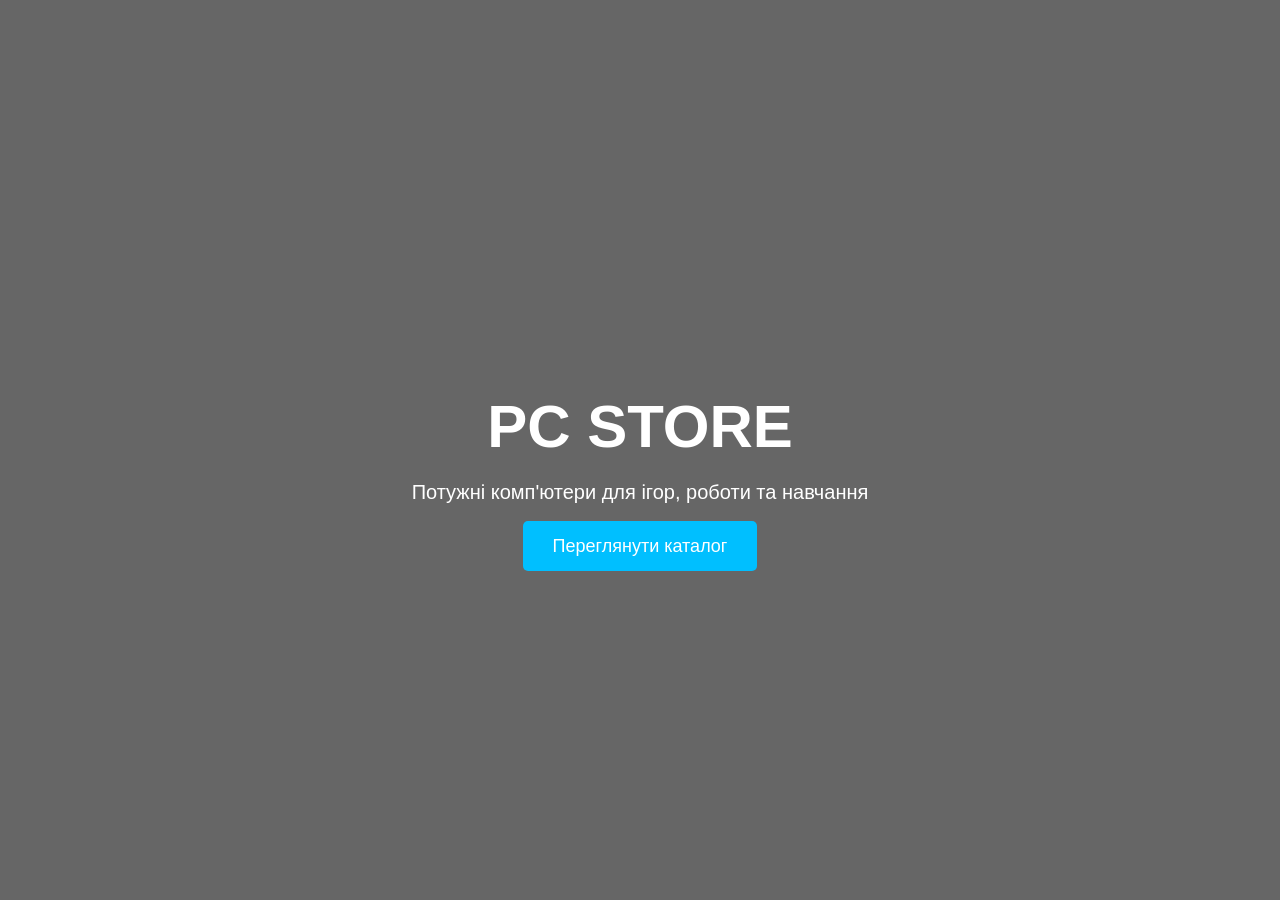
==== index.html @ 925d04f3 "додоав першу секцію ліпьаіьповпоф" ====
<!DOCTYPE html>
<html lang="en">
<head>
    <meta charset="UTF-8">
    <meta name="viewport" content="width=device-width, initial-scale=1.0">
    <title>Document</title>
    <link rel="stylesheet" href="./style.css">
</head>
<body>
    <section class="hero">
    <div>
        <h1>PC STORE</h1>
        <p>Потужні комп'ютери для ігор, роботи та навчання</p>
        <a href="#catalog" class="btn">Переглянути каталог</a>
    </div>
</section>
</body>
</html>
---- style.css ----
body{
  font-size: 20px;
  font-family: Sans-Serif;
  margin: 0%;
}

.hero{
    height:100vh;
    background: linear-gradient(rgba(0,0,0,0.6), rgba(0,0,0,0.6)),
    url("https://artline.ua/storage/images/editor/editor_1598866223599203_0.jpg");
    background-size:cover;
    background-position:center;

    display:flex;
    align-items:center;
    justify-content:center;
    text-align:center;
    color:white;
}

.hero h1{
    font-size:60px;
    margin-bottom:20px;
}

.hero p{
    font-size:20px;
    margin-bottom:30px;
}

.btn{
    background:#00bfff;
    color:white;
    padding:15px 30px;
    text-decoration:none;
    border-radius:5px;
    font-size:18px;
}

.btn:hover{
    background:#009acd;
}
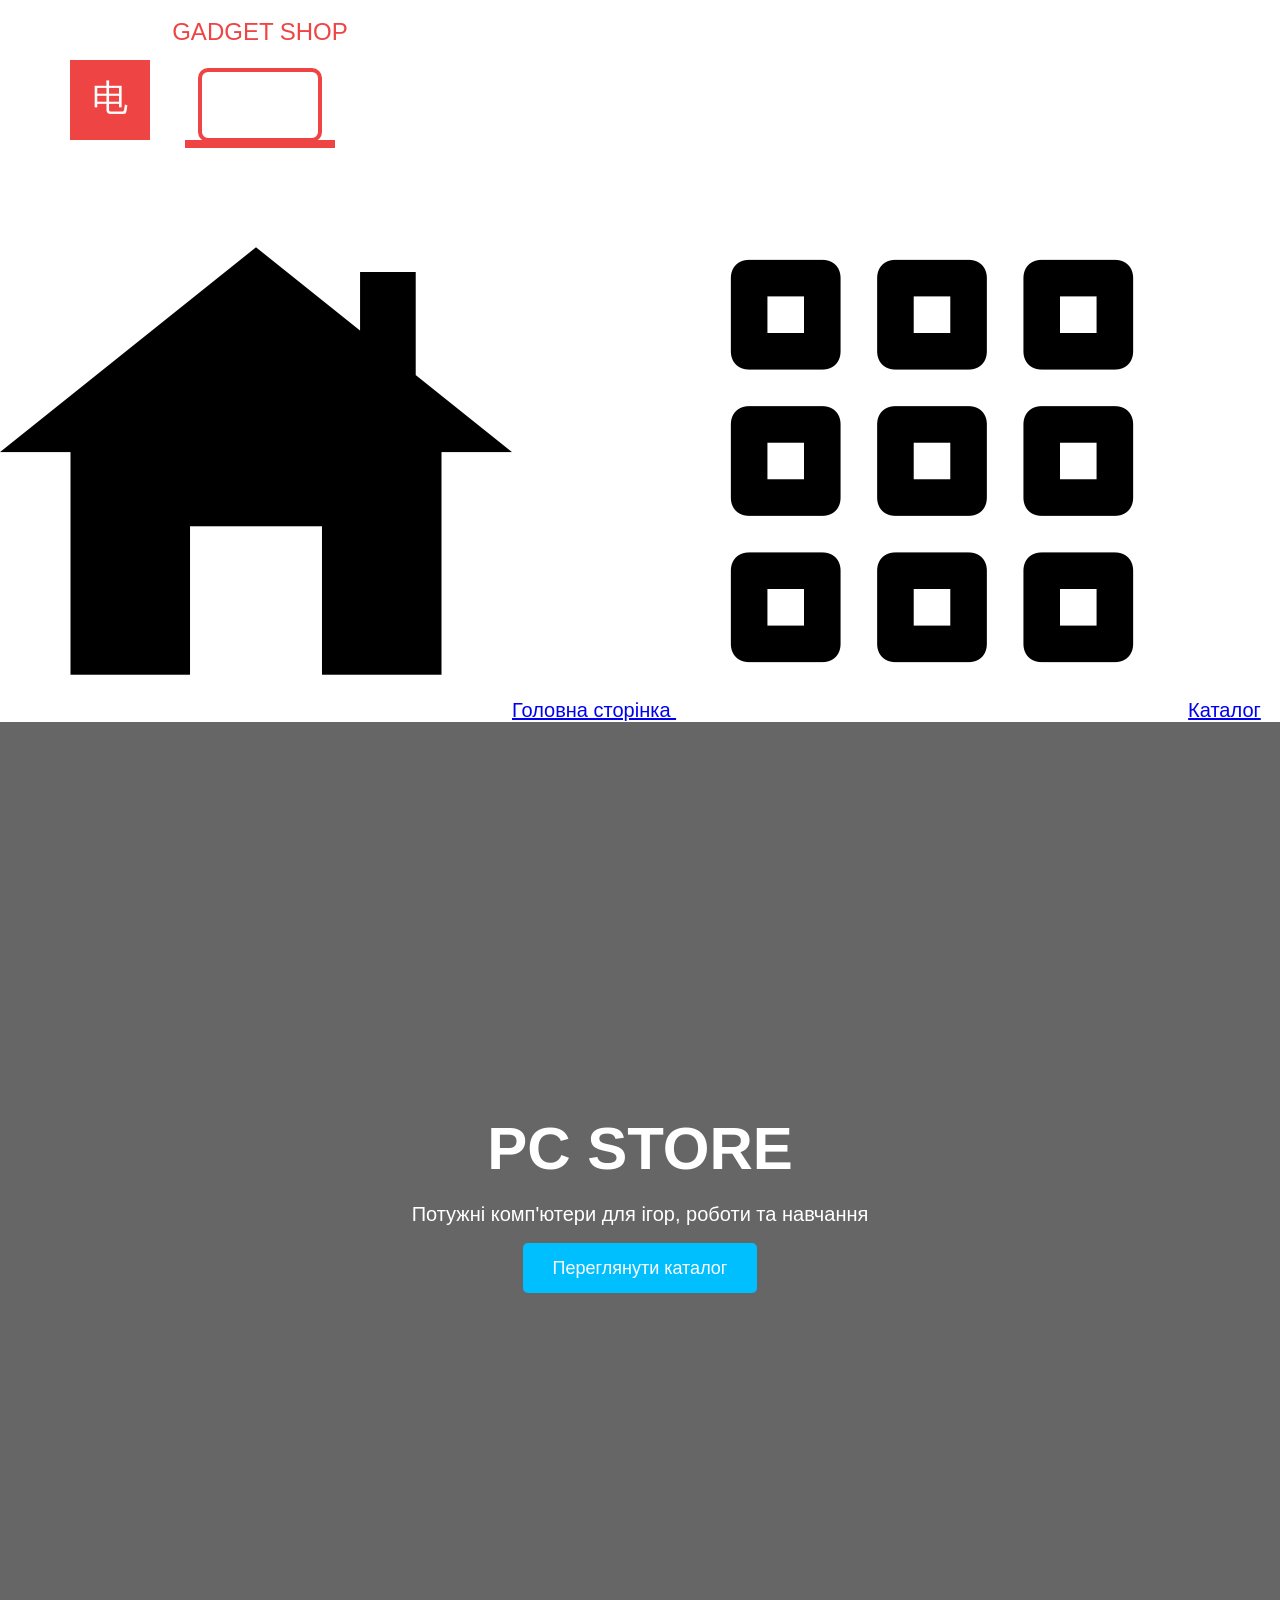
==== commit 7904e6bc: "додав навігацію" ====
--- a/index.html
+++ b/index.html
@@ -7,6 +7,22 @@
     <link rel="stylesheet" href="./style.css">
 </head>
 <body>
+    <header class="header">
+        <div class="container">
+            <div class="header-top">
+                <img src="logoJVCRPT.svg" alt="JVCRPT Logo" class="header-top-logo">
+
+                <nav class="nav">
+                    <a href="/homepage.html#" class="nav-link">
+                        <img src="homepage.png" alt="">Головна сторінка
+                    </a>
+                    <a href="/catalog.html#" class="nav-link">
+                        <img src="pics/catalog.png" alt="">Каталог
+                    </a>
+                </nav>
+            </div>
+        </div>
+    </header>
     <section class="hero">
     <div>
         <h1>PC STORE</h1>
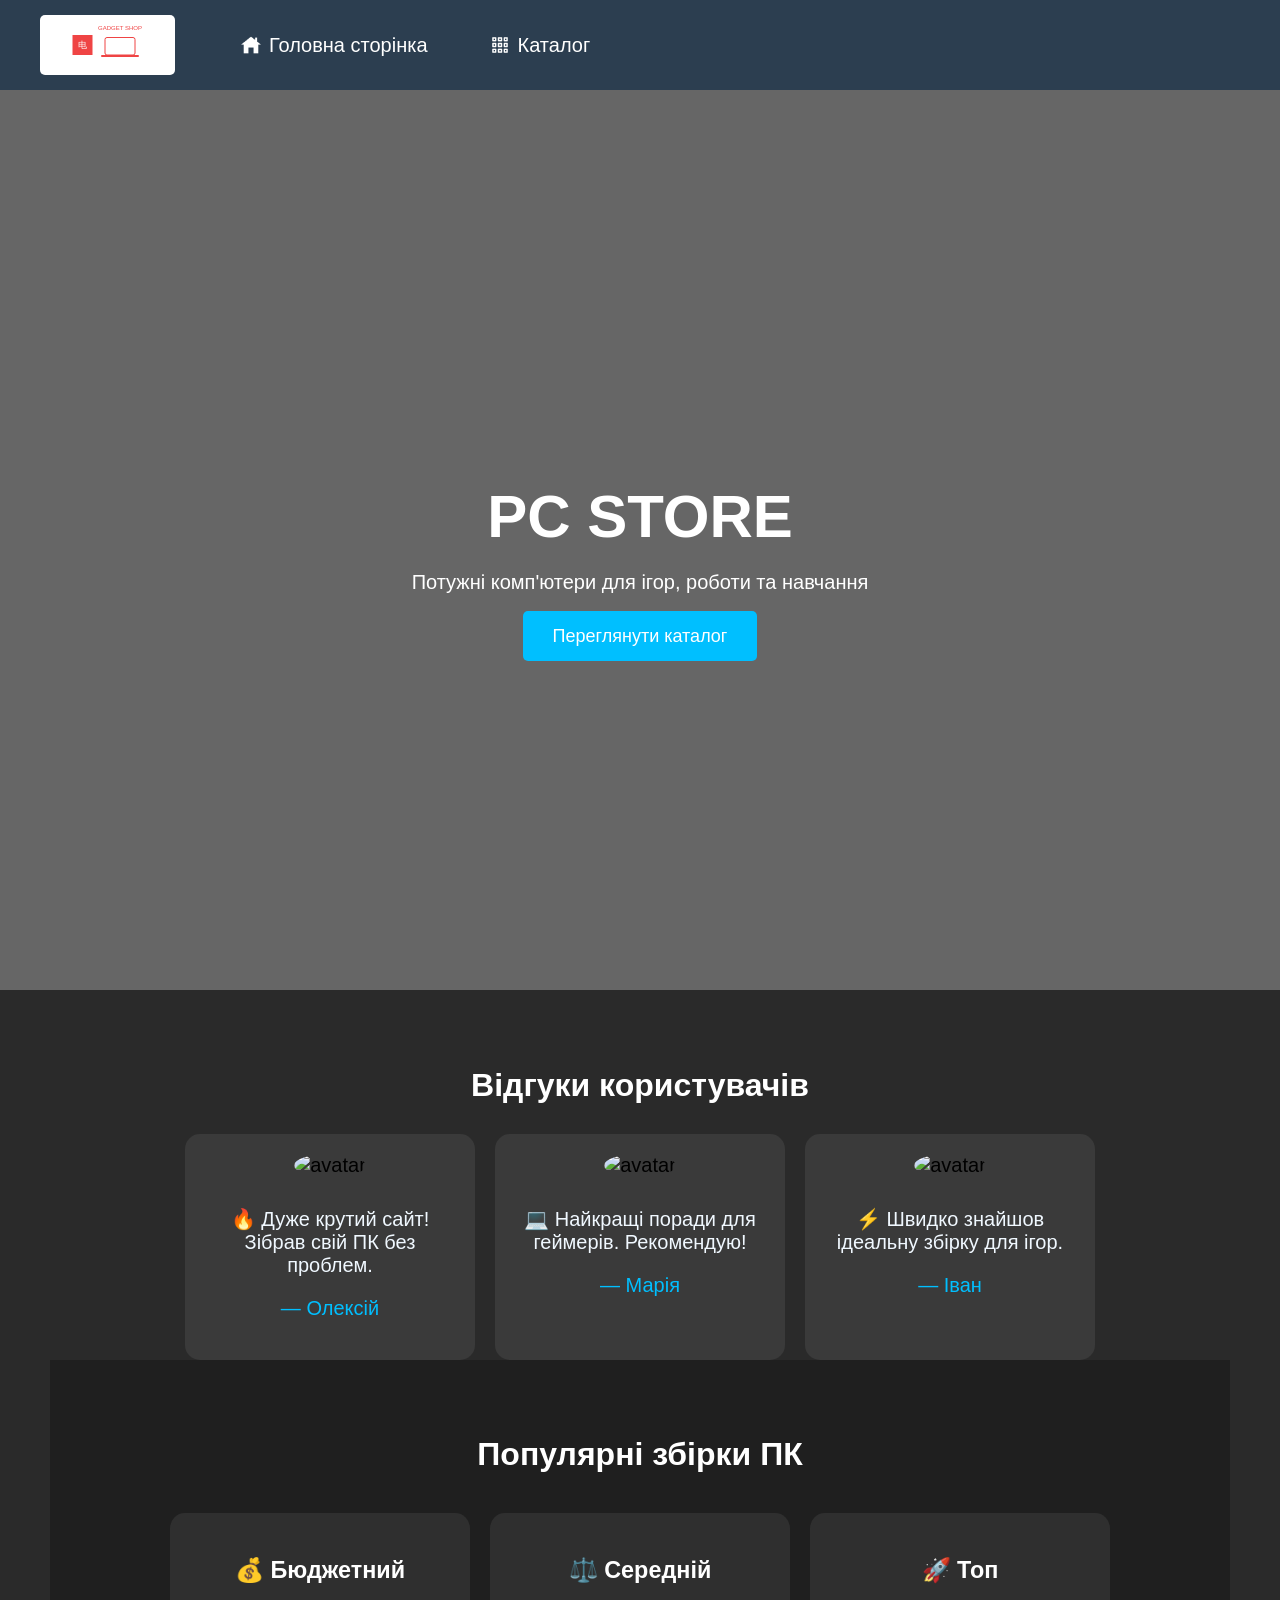
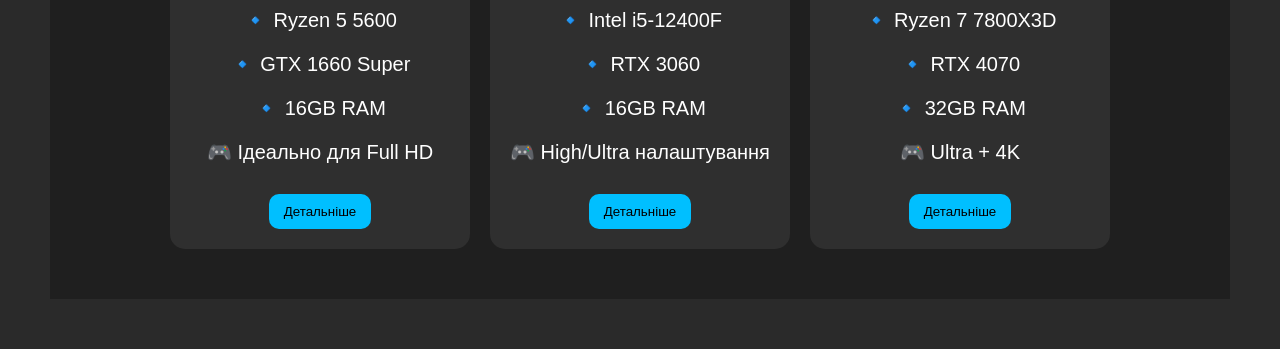
==== commit 81606868: "cvvdvfsf" ====
--- a/index.html
+++ b/index.html
@@ -13,7 +13,7 @@
                 <img src="logoJVCRPT.svg" alt="JVCRPT Logo" class="header-top-logo">
 
                 <nav class="nav">
-                    <a href="/homepage.html#" class="nav-link">
+                    <a href="/index.html#" class="nav-link">
                         <img src="homepage.png" alt="">Головна сторінка
                     </a>
                     <a href="/catalog.html#" class="nav-link">
@@ -30,5 +30,79 @@
         <a href="#catalog" class="btn">Переглянути каталог</a>
     </div>
 </section>
+<section class="reviews-section" style="background-color: #2a2a2a; padding: 50px; text-align: center;">
+
+    <h2 class="reviews-title" style="font-size: 32px; margin-bottom: 30px; color: white;">
+        Відгуки користувачів
+    </h2>
+
+    <div class="reviews-container" style="display: flex; justify-content: center; gap: 20px; flex-wrap: wrap;">
+
+        <div class="review-card" style="background: #3a3a3a; padding: 20px; border-radius: 15px; width: 250px;">
+            <img src="https://i.pravatar.cc/80?img=1" alt="avatar" style="border-radius: 50%; margin-bottom: 10px;">
+            <p class="review-text">🔥 Дуже крутий сайт! Зібрав свій ПК без проблем.</p>
+            <p class="review-author" style="color: #00bfff;">— Олексій</p>
+        </div>
+
+        <div class="review-card" style="background: #3a3a3a; padding: 20px; border-radius: 15px; width: 250px;">
+            <img src="https://i.pravatar.cc/80?img=2" alt="avatar" style="border-radius: 50%; margin-bottom: 10px;">
+            <p class="review-text">💻 Найкращі поради для геймерів. Рекомендую!</p>
+            <p class="review-author" style="color: #00bfff;">— Марія</p>
+        </div>
+
+        <div class="review-card" style="background: #3a3a3a; padding: 20px; border-radius: 15px; width: 250px;">
+            <img src="https://i.pravatar.cc/80?img=3" alt="avatar" style="border-radius: 50%; margin-bottom: 10px;">
+            <p class="review-text">⚡ Швидко знайшов ідеальну збірку для ігор.</p>
+            <p class="review-author" style="color: #00bfff;">— Іван</p>
+        </div>
+
+    </div>
+<section style="background-color: #1f1f1f; padding: 50px; text-align: center; color: white;">
+
+    <h2 style="font-size: 32px; margin-bottom: 40px;">Популярні збірки ПК</h2>
+
+    <div style="display: flex; justify-content: center; gap: 20px; flex-wrap: wrap;">
+
+        <!-- Бюджетний ПК -->
+        <div style="background: #2f2f2f; padding: 20px; border-radius: 15px; width: 260px;">
+            <h3>💰 Бюджетний</h3>
+            <p>🔹 Ryzen 5 5600</p>
+            <p>🔹 GTX 1660 Super</p>
+            <p>🔹 16GB RAM</p>
+            <p>🎮 Ідеально для Full HD</p>
+            <button style="margin-top: 10px; padding: 10px 15px; border: none; border-radius: 10px; background: #00bfff; color: black; cursor: pointer;">
+                Детальніше
+            </button>
+        </div>
+
+        <!-- Середній ПК -->
+        <div style="background: #2f2f2f; padding: 20px; border-radius: 15px; width: 260px;">
+            <h3>⚖️ Середній</h3>
+            <p>🔹 Intel i5-12400F</p>
+            <p>🔹 RTX 3060</p>
+            <p>🔹 16GB RAM</p>
+            <p>🎮 High/Ultra налаштування</p>
+            <button style="margin-top: 10px; padding: 10px 15px; border: none; border-radius: 10px; background: #00bfff; color: black; cursor: pointer;">
+                Детальніше
+            </button>
+        </div>
+
+        <!-- Топ ПК -->
+        <div style="background: #2f2f2f; padding: 20px; border-radius: 15px; width: 260px;">
+            <h3>🚀 Топ</h3>
+            <p>🔹 Ryzen 7 7800X3D</p>
+            <p>🔹 RTX 4070</p>
+            <p>🔹 32GB RAM</p>
+            <p>🎮 Ultra + 4K</p>
+            <button style="margin-top: 10px; padding: 10px 15px; border: none; border-radius: 10px; background: #00bfff; color: black; cursor: pointer;">
+                Детальніше
+            </button>
+        </div>
+
+    </div>
+
+</section>
+</section>
 </body>
-</html>+</html>
+
--- a/style.css
+++ b/style.css
@@ -39,4 +39,58 @@
 
 .btn:hover{
     background:#009acd;
+}
+
+.container {
+    max-width: 1200px;
+    margin: 0 auto;
+    padding: 0 20px;
+}
+
+/* Header */
+.header {
+    background: #2c3e50;
+    padding: 15px 0;
+}
+
+.header-top {
+    display: flex;
+    align-items: center;
+    gap: 50px;
+}
+
+.header-top-logo {
+    height: 50px;
+    background: white;
+    padding: 5px 15px;
+    border-radius: 5px;
+}
+
+.nav {
+    display: flex;
+    gap: 30px;
+}
+
+.nav-link {
+    color: white;
+    text-decoration: none;
+    display: flex;
+    align-items: center;
+    gap: 8px;
+    padding: 8px 16px;
+}
+
+.nav-link:hover {
+    background: #34495e;
+    border-radius: 5px;
+}
+
+.nav-link img {
+    width: 20px;
+    height: 20px;
+    filter: invert(1);
+}
+
+.review-text{
+    color: aliceblue;
 }
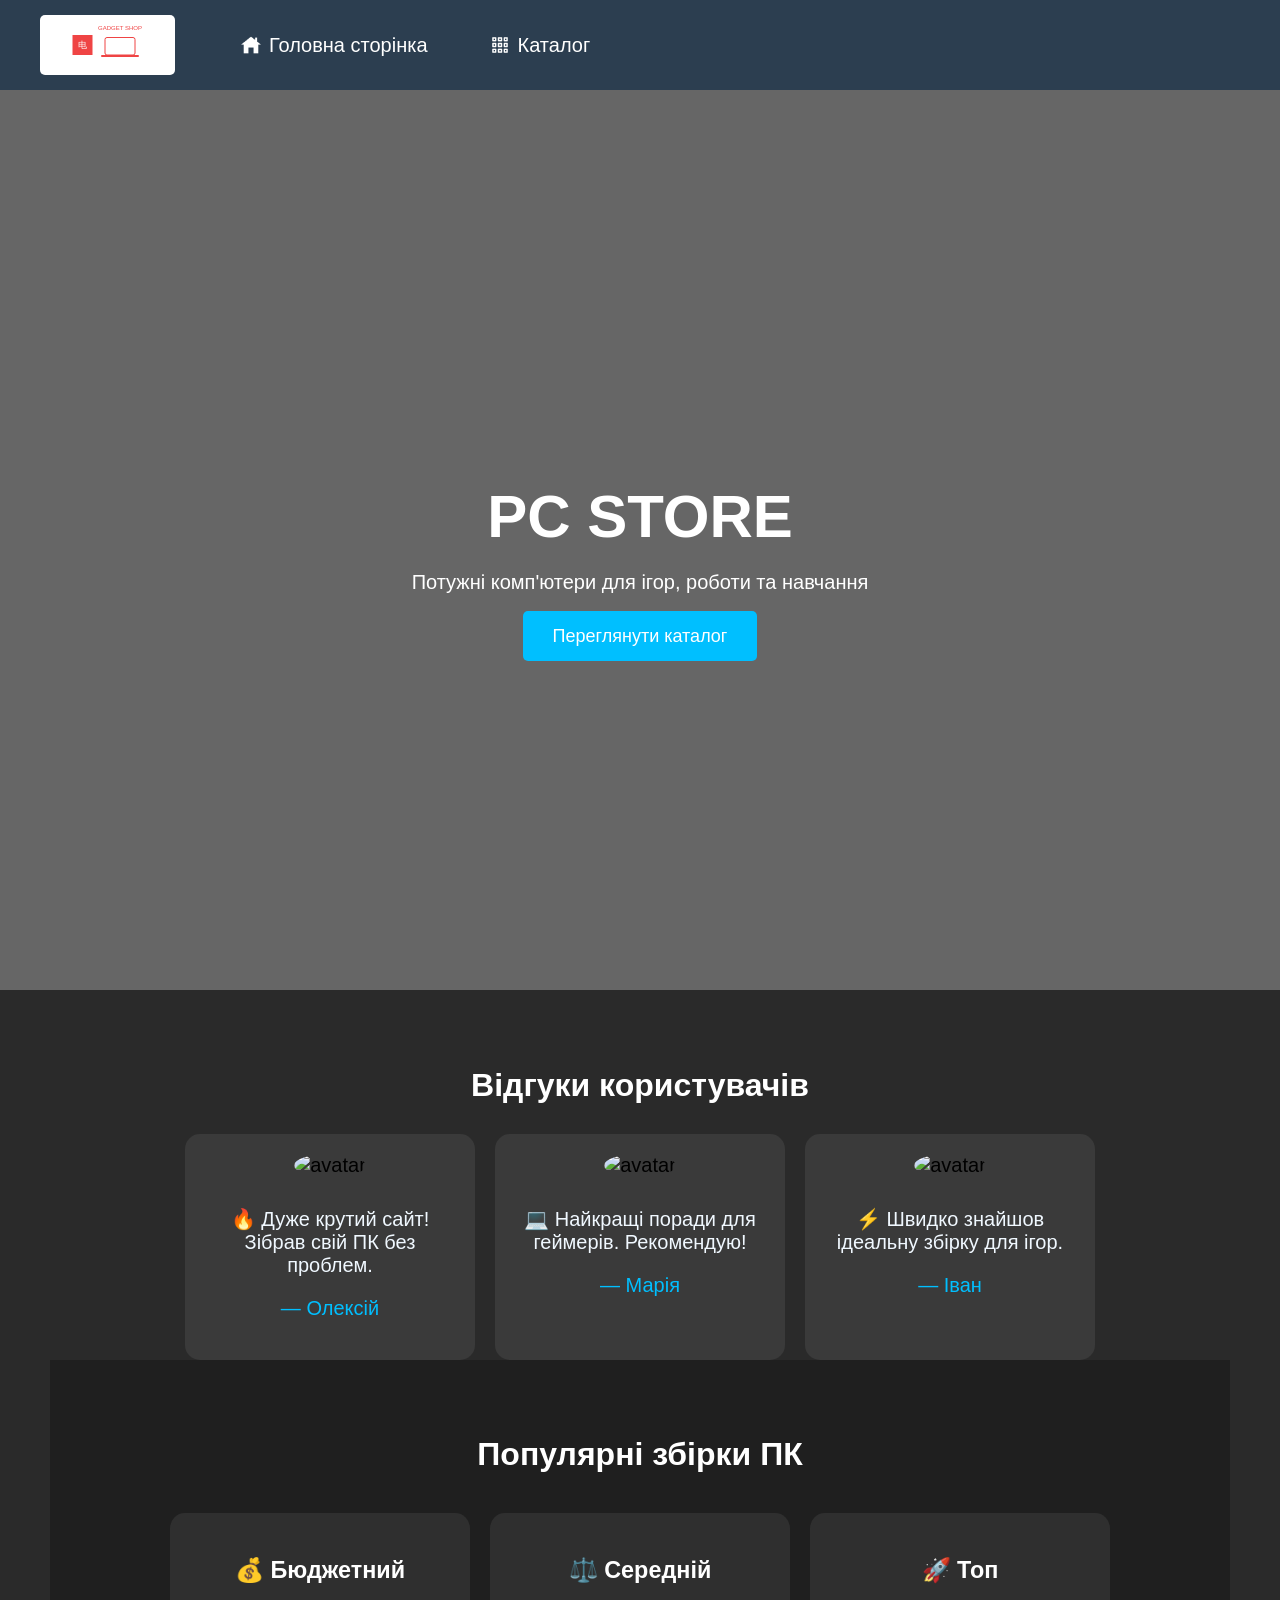
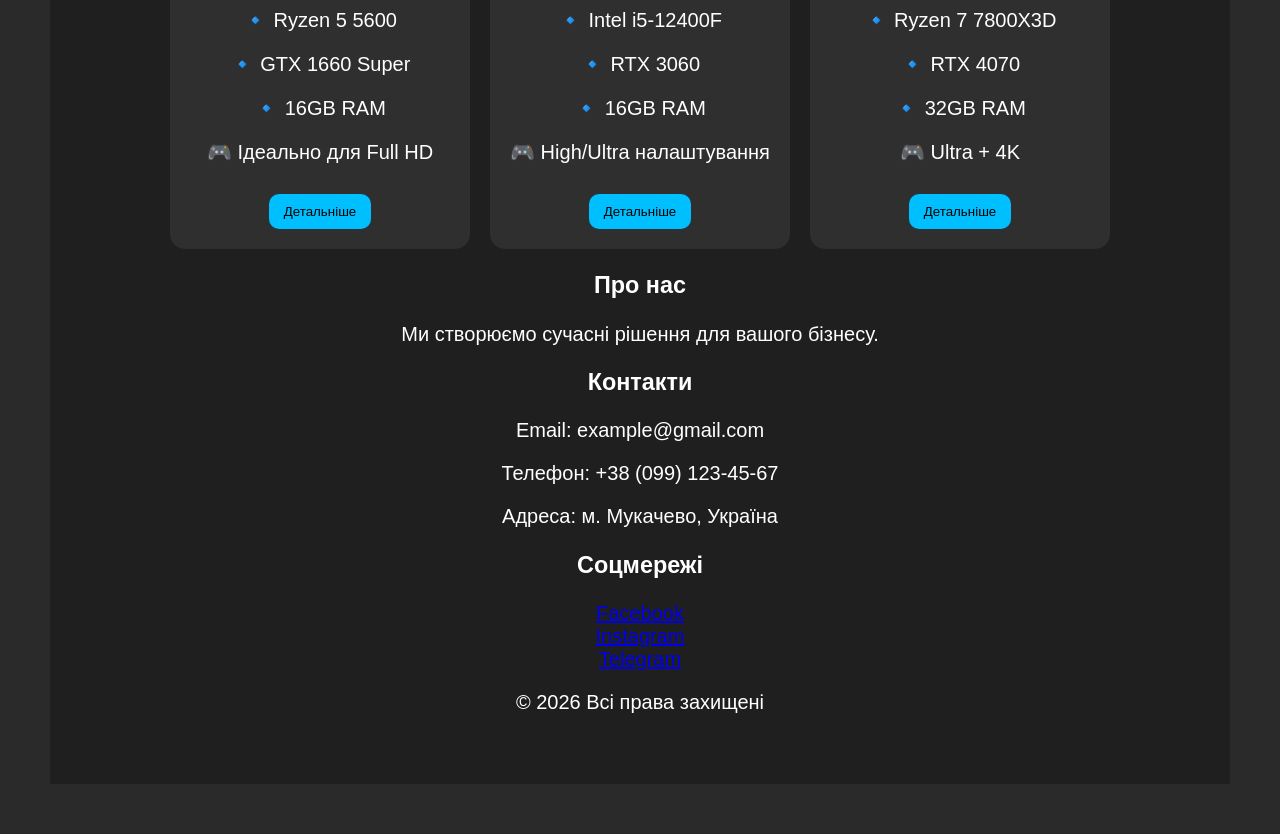
==== commit 9799c60f: "rsai" ====
--- a/index.html
+++ b/index.html
@@ -100,7 +100,34 @@
         </div>
 
     </div>
+<footer class="footer">
+  <div class="footer-container">
+    
+    <div class="footer-section">
+      <h3>Про нас</h3>
+      <p>Ми створюємо сучасні рішення для вашого бізнесу.</p>
+    </div>
 
+    <div class="footer-section">
+      <h3>Контакти</h3>
+      <p>Email: example@gmail.com</p>
+      <p>Телефон: +38 (099) 123-45-67</p>
+      <p>Адреса: м. Мукачево, Україна</p>
+    </div>
+
+    <div class="footer-section">
+      <h3>Соцмережі</h3>
+      <a href="#">Facebook</a><br>
+      <a href="#">Instagram</a><br>
+      <a href="#">Telegram</a>
+    </div>
+
+  </div>
+
+  <div class="footer-bottom">
+    <p>© 2026 Всі права захищені</p>
+  </div>
+</footer>
 </section>
 </section>
 </body>
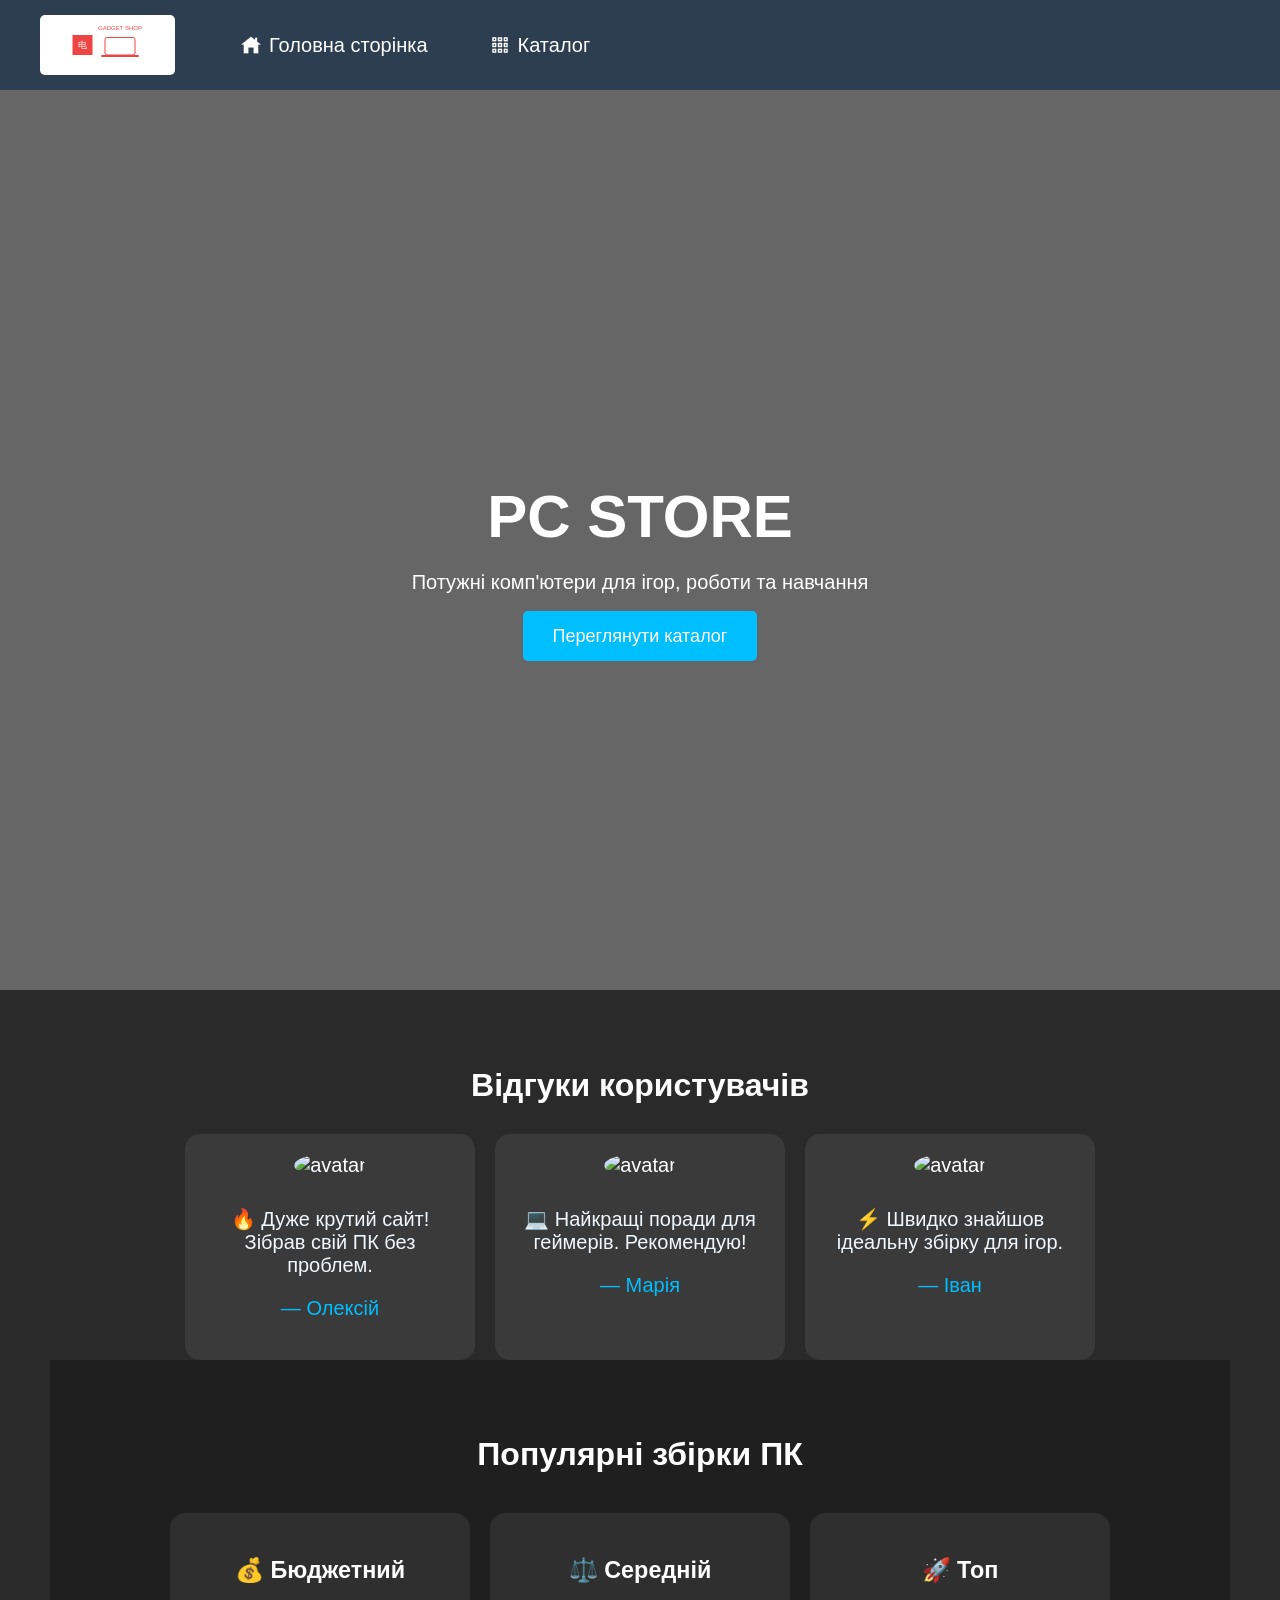
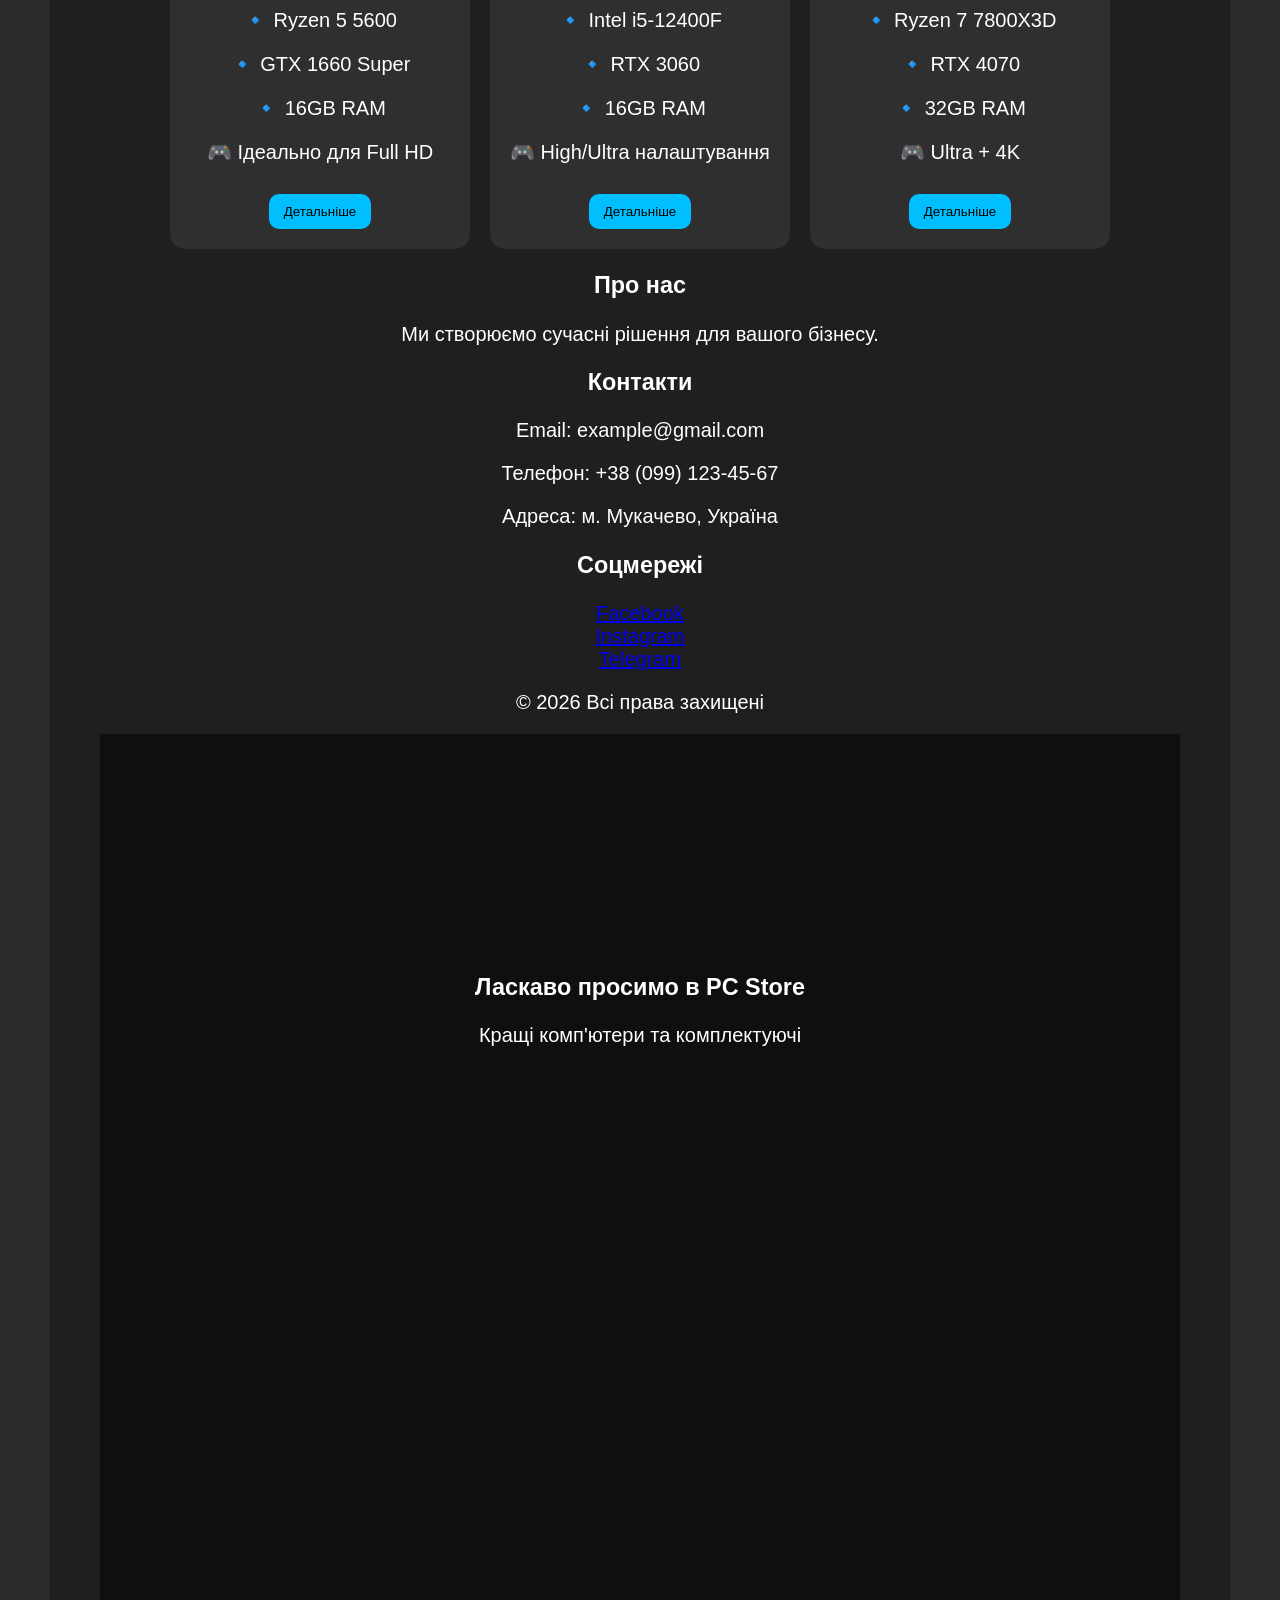
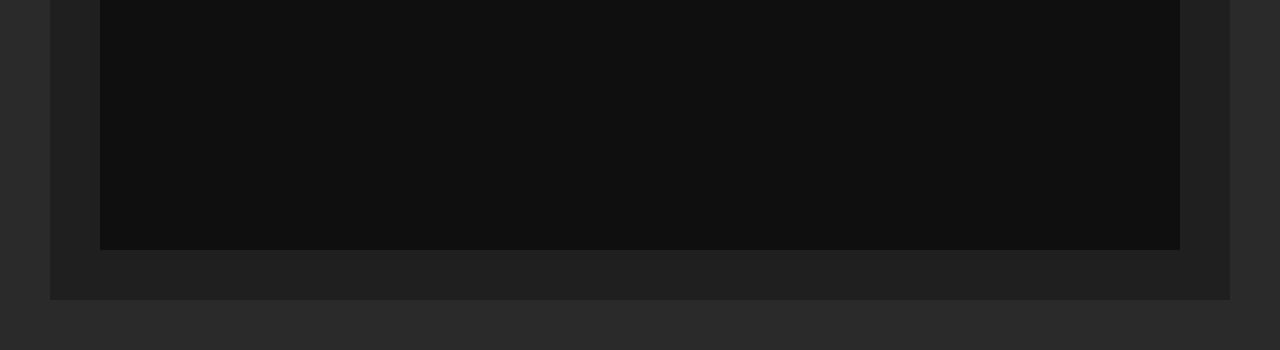
==== commit 76e0b6ee: "gggsfsfj" ====
--- a/index.html
+++ b/index.html
@@ -13,11 +13,11 @@
                 <img src="logoJVCRPT.svg" alt="JVCRPT Logo" class="header-top-logo">
 
                 <nav class="nav">
-                    <a href="/index.html#" class="nav-link">
-                        <img src="homepage.png" alt="">Головна сторінка
+                    <a href="./index.html#" class="nav-link">
+                        <img src="./homepage.png" alt="">Головна сторінка
                     </a>
-                    <a href="/catalog.html#" class="nav-link">
-                        <img src="pics/catalog.png" alt="">Каталог
+                    <a href="./catalog.html#" class="nav-link">
+                        <img src="./pics/catalog.png" alt="">Каталог
                     </a>
                 </nav>
             </div>
@@ -127,6 +127,65 @@
   <div class="footer-bottom">
     <p>© 2026 Всі права захищені</p>
   </div>
+  <!DOCTYPE html>
+<html lang="uk">
+<head>
+    <meta charset="UTF-8">
+    <title>PC Store</title>
+    <style>
+        body {
+            margin: 0;
+            padding: 0;
+            height: 100vh;
+            background-size: cover;
+            background-position: center;
+            background-repeat: no-repeat;
+            transition: background-image 1s ease-in-out;
+            font-family: Arial, sans-serif;
+            color: white;
+        }
+
+        .content {
+            position: relative;
+            z-index: 1;
+            text-align: center;
+            padding-top: 20%;
+            background: rgba(0, 0, 0, 0.5); /* затемнення */
+            height: 100vh;
+        }
+    </style>
+</head>
+<body>
+
+<div class="content">
+    <h1>Ласкаво просимо в PC Store</h1>
+    <p>Кращі комп'ютери та комплектуючі</p>
+</div>
+
+<script>
+    const images = [
+        "images/pc1.jpg",
+        "images/pc2.jpg",
+        "images/pc3.jpg",
+        "images/pc4.jpg"
+    ];
+
+    let index = 0;
+
+    function changeBackground() {
+        document.body.style.backgroundImage = url('${images[index]}');
+        index = (index + 1) % images.length;
+    }
+
+    // перший запуск
+    changeBackground();
+
+    // змінювати кожні 5 секунд
+    setInterval(changeBackground, 5000);
+</script>
+
+</body>
+</html>
 </footer>
 </section>
 </section>
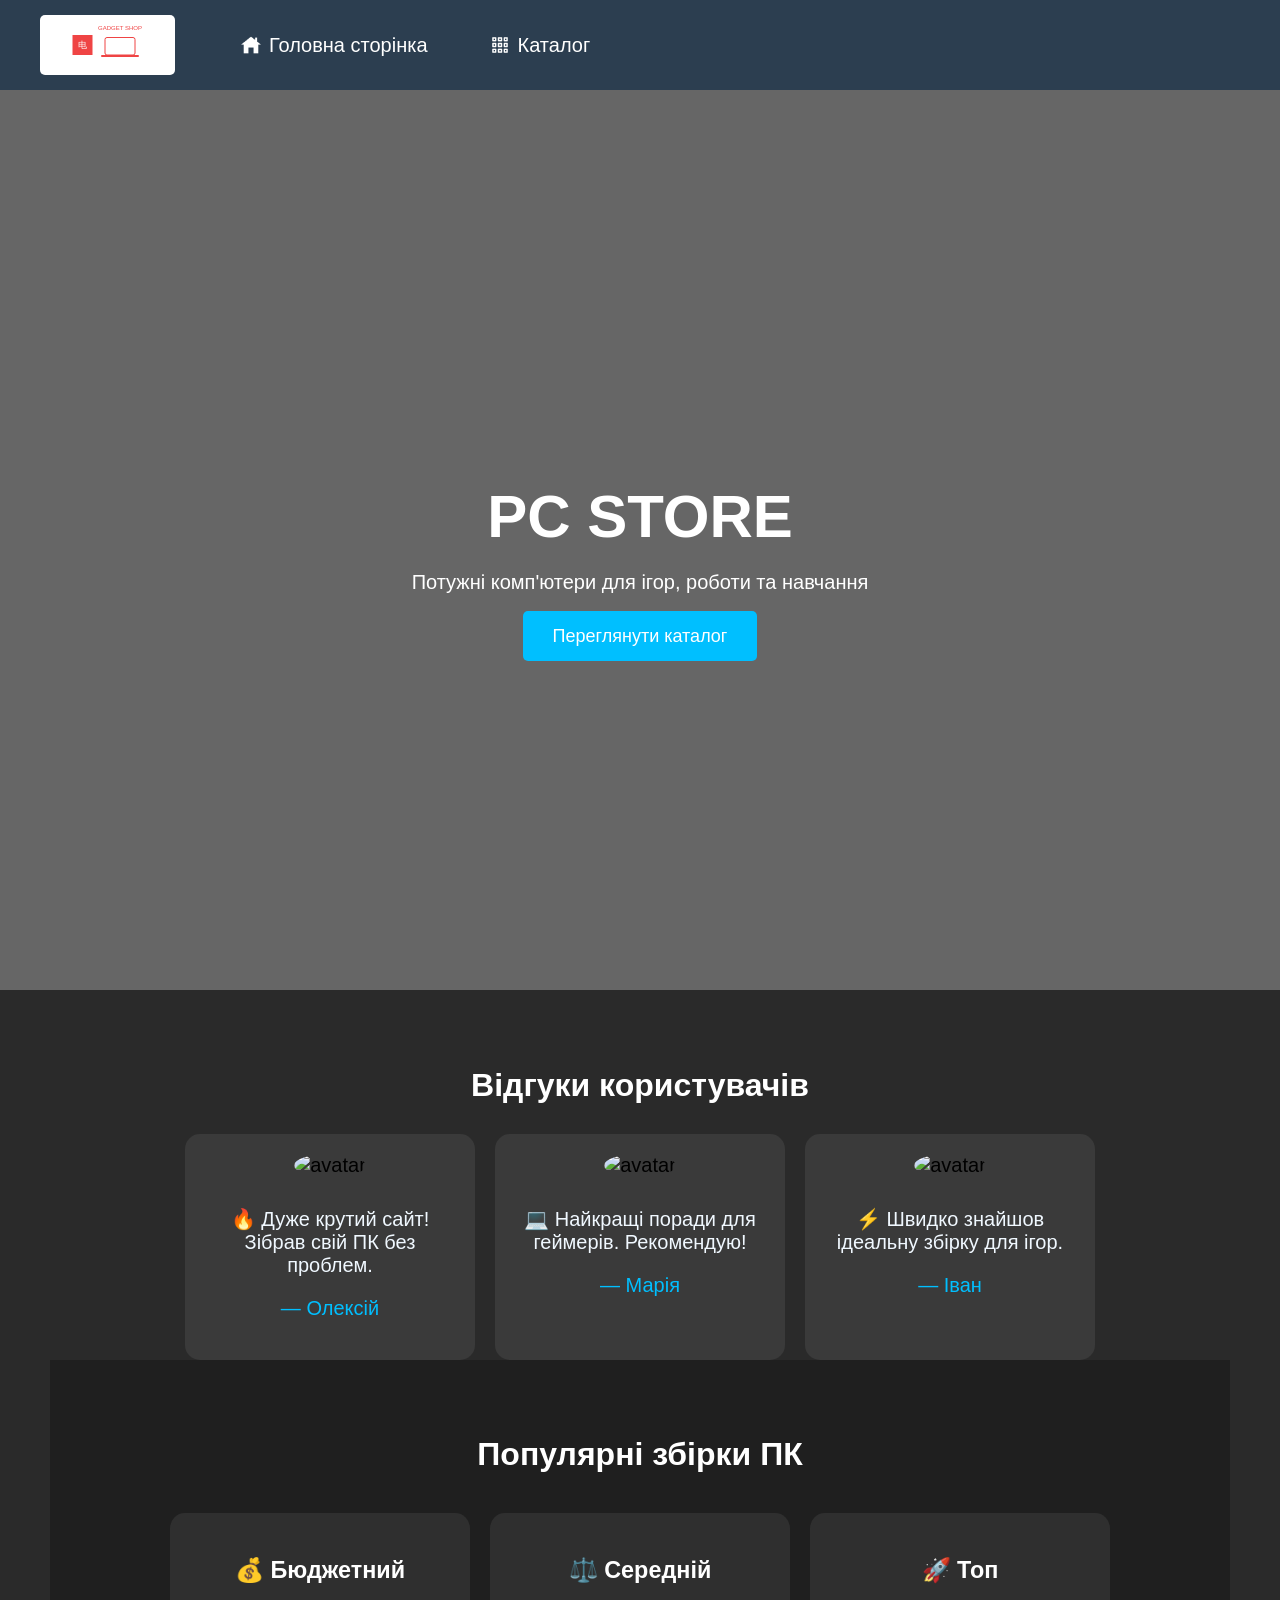
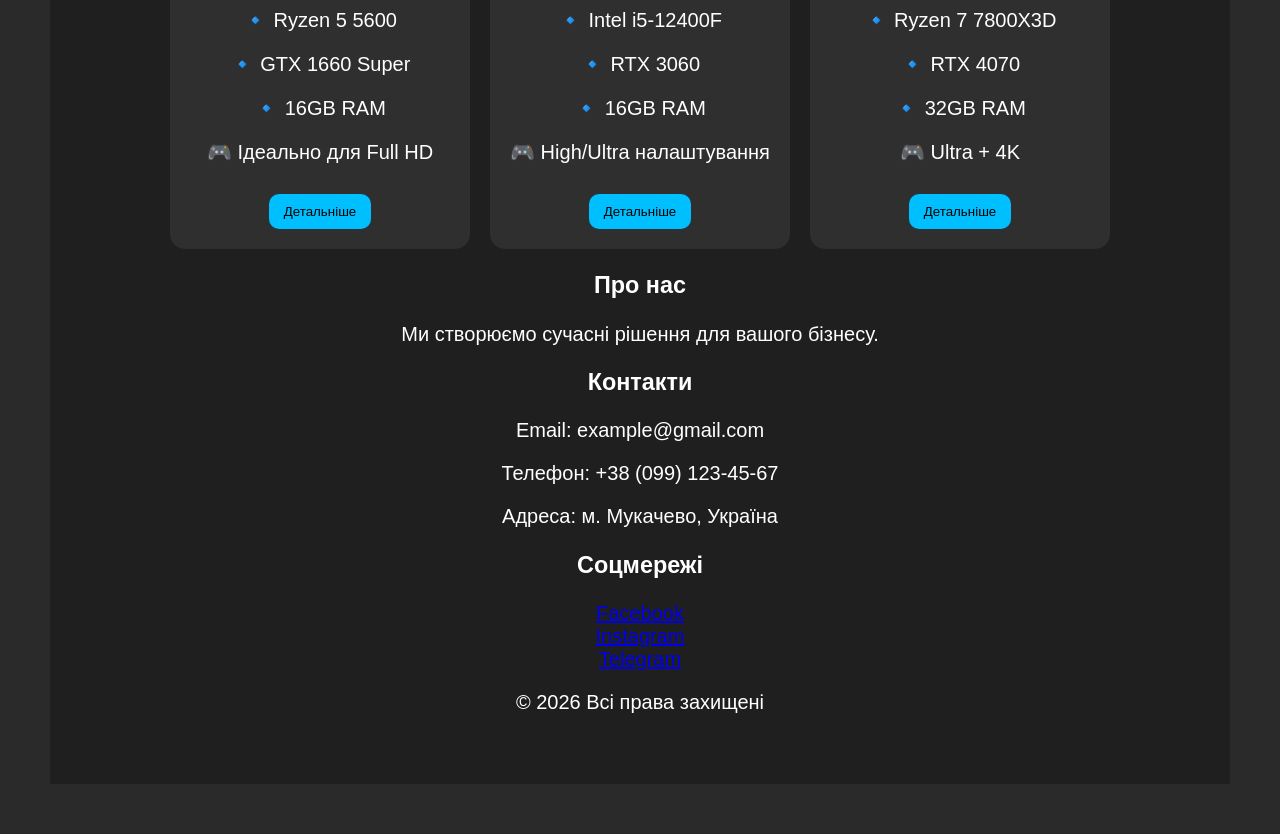
==== commit 730406a2: "fix hrefs" ====
--- a/index.html
+++ b/index.html
@@ -10,13 +10,13 @@
     <header class="header">
         <div class="container">
             <div class="header-top">
-                <img src="logoJVCRPT.svg" alt="JVCRPT Logo" class="header-top-logo">
+                <img src="./logoJVCRPT.svg" alt="JVCRPT Logo" class="header-top-logo">
 
                 <nav class="nav">
                     <a href="./index.html#" class="nav-link">
                         <img src="./homepage.png" alt="">Головна сторінка
                     </a>
-                    <a href="./catalog.html#" class="nav-link">
+                    <a href="./catalog.html" class="nav-link">
                         <img src="./pics/catalog.png" alt="">Каталог
                     </a>
                 </nav>
@@ -27,7 +27,7 @@
     <div>
         <h1>PC STORE</h1>
         <p>Потужні комп'ютери для ігор, роботи та навчання</p>
-        <a href="#catalog" class="btn">Переглянути каталог</a>
+        <a href="./catalog.html" class="btn">Переглянути каталог</a>
     </div>
 </section>
 <section class="reviews-section" style="background-color: #2a2a2a; padding: 50px; text-align: center;">
@@ -127,65 +127,7 @@
   <div class="footer-bottom">
     <p>© 2026 Всі права захищені</p>
   </div>
-  <!DOCTYPE html>
-<html lang="uk">
-<head>
-    <meta charset="UTF-8">
-    <title>PC Store</title>
-    <style>
-        body {
-            margin: 0;
-            padding: 0;
-            height: 100vh;
-            background-size: cover;
-            background-position: center;
-            background-repeat: no-repeat;
-            transition: background-image 1s ease-in-out;
-            font-family: Arial, sans-serif;
-            color: white;
-        }
-
-        .content {
-            position: relative;
-            z-index: 1;
-            text-align: center;
-            padding-top: 20%;
-            background: rgba(0, 0, 0, 0.5); /* затемнення */
-            height: 100vh;
-        }
-    </style>
-</head>
-<body>
-
-<div class="content">
-    <h1>Ласкаво просимо в PC Store</h1>
-    <p>Кращі комп'ютери та комплектуючі</p>
-</div>
-
-<script>
-    const images = [
-        "images/pc1.jpg",
-        "images/pc2.jpg",
-        "images/pc3.jpg",
-        "images/pc4.jpg"
-    ];
-
-    let index = 0;
-
-    function changeBackground() {
-        document.body.style.backgroundImage = url('${images[index]}');
-        index = (index + 1) % images.length;
-    }
-
-    // перший запуск
-    changeBackground();
-
-    // змінювати кожні 5 секунд
-    setInterval(changeBackground, 5000);
-</script>
-
-</body>
-</html>
+  
 </footer>
 </section>
 </section>
